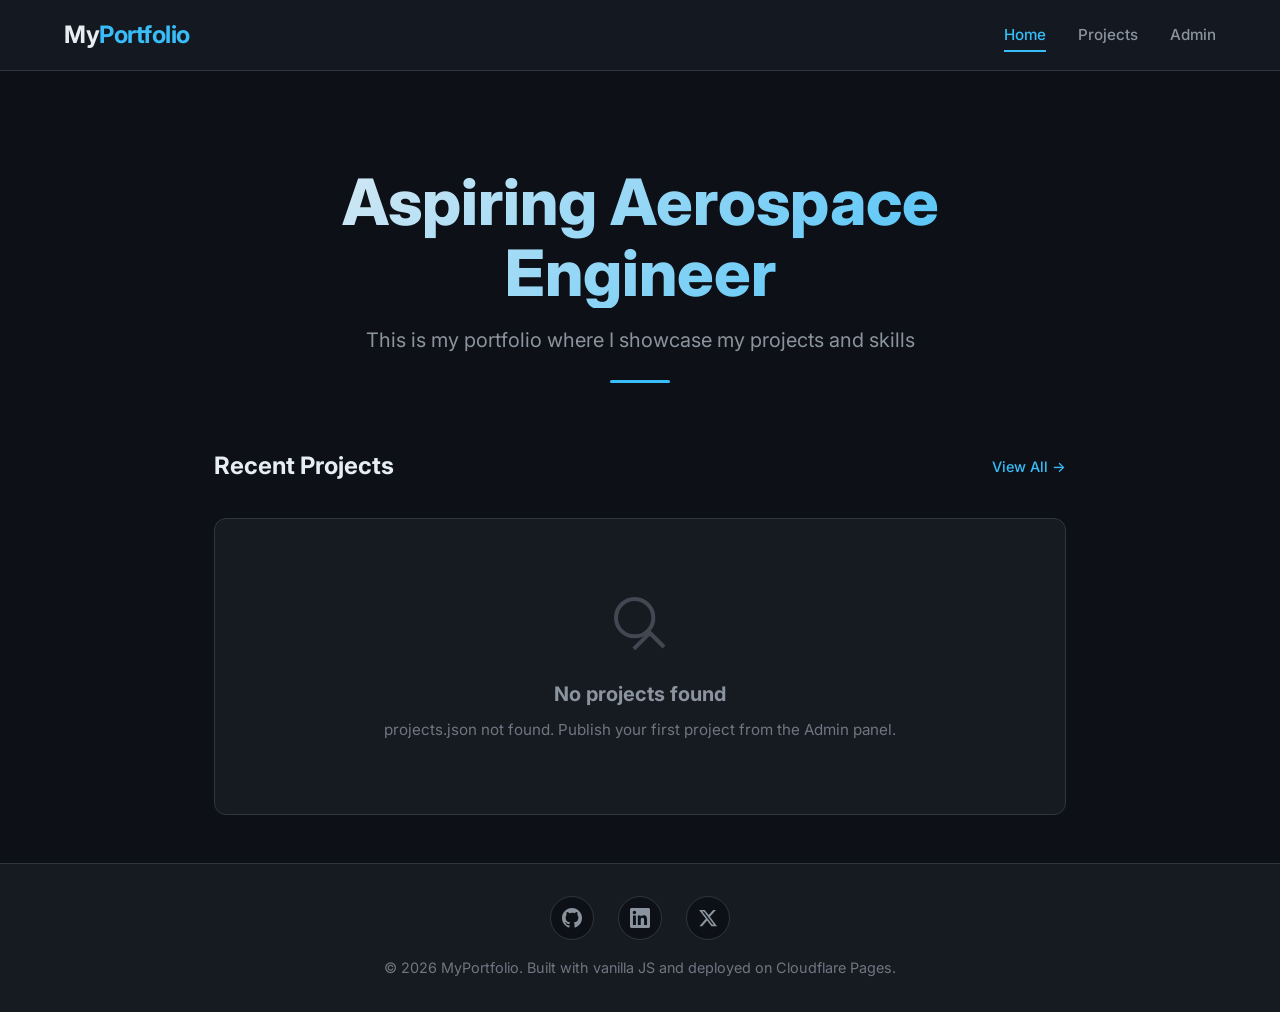
==== index.html @ 1c587518 "Add files via upload" ====
<!DOCTYPE html>
<html lang="en">
<head>
    <meta charset="UTF-8">
    <meta name="viewport" content="width=device-width, initial-scale=1.0">
    <meta name="description" content="Portfolio of a Full-Stack Developer">
    <title>MyPortfolio | Home</title>
    <link rel="preconnect" href="https://fonts.googleapis.com">
    <link rel="preconnect" href="https://fonts.gstatic.com" crossorigin>
    <link href="https://fonts.googleapis.com/css2?family=Inter:wght@400;500;600;700;800&display=swap" rel="stylesheet">
    <link rel="stylesheet" href="style.css">
</head>
<body>
    <header>
        <nav class="nav-container">
            <a href="index.html" class="logo">My<span>Portfolio</span></a>
            <button class="mobile-menu-btn" aria-label="Toggle menu" aria-expanded="false">
                <svg width="24" height="24" viewBox="0 0 24 24" fill="none" stroke="currentColor" stroke-width="2" aria-hidden="true">
                    <line x1="3" y1="6" x2="21" y2="6"></line>
                    <line x1="3" y1="12" x2="21" y2="12"></line>
                    <line x1="3" y1="18" x2="21" y2="18"></line>
                </svg>
            </button>
            <ul class="nav-links" id="navLinks">
                <li><a href="index.html" class="active">Home</a></li>
                <li><a href="projects.html">Projects</a></li>
                <li><a href="admin.html">Admin</a></li>
            </ul>
        </nav>
    </header>

    <main>
        <section class="hero" aria-labelledby="hero-title">
            <h1 id="hero-title">Aspiring Aerospace Engineer</h1>
            <p class="subtitle">This is my portfolio where I showcase my projects and skills
            </p>
            <div class="accent-line" aria-hidden="true"></div>
        </section>

        <section id="projects" aria-labelledby="projects-title">
            <div class="section-header">
                <h2 id="projects-title">Recent Projects</h2>
                <a href="projects.html" class="view-all">View All →</a>
            </div>
            <div class="projects-grid" id="projectsGrid" role="list">
                <div class="project-card" role="listitem" style="grid-column: 1/-1; text-align: center;">
                    <div class="project-content">
                        <div class="empty-state" style="padding: 2rem;">
                            <svg viewBox="0 0 24 24" fill="none" stroke="currentColor" stroke-width="1.5" aria-hidden="true">
                                <path d="M21 21l-6-6m2-5a7 7 0 11-14 0 7 7 0 0114 0z"/>
                                <path d="M15.7 15.7l-6 6"/>
                            </svg>
                            <h3>No projects published yet</h3>
                            <p>Add your first project from the <a href="admin.html">Admin panel</a> to see it here.</p>
                        </div>
                    </div>
                </div>
            </div>
        </section>
    </main>

    <footer>
        <div class="footer-content">
            <div class="social-links">
                <a href="https://github.com" target="_blank" rel="noopener noreferrer" aria-label="GitHub">
                    <svg width="20" height="20" viewBox="0 0 24 24" fill="currentColor" aria-hidden="true"><path d="M12 0C5.374 0 0 5.373 0 12c0 5.302 3.438 9.8 8.207 11.387.599.111.793-.261.793-.577v-2.234c-3.338.726-4.033-1.416-4.033-1.416-.546-1.387-1.333-1.756-1.333-1.756-1.089-.745.083-.729.083-.729 1.205.084 1.839 1.237 1.839 1.237 1.07 1.834 2.807 1.304 3.492.997.107-.775.418-1.305.762-1.604-2.665-.305-5.467-1.334-5.467-5.931 0-1.311.469-2.381 1.236-3.221-.124-.305-.535-1.524.117-3.176 0 0 1.008-.322 3.301 1.23A11.509 11.509 0 0112 5.803c1.02.005 2.047.138 3.006.404 2.291-1.552 3.297-1.23 3.297-1.23.653 1.653.242 2.874.118 3.176.77.84 1.235 1.911 1.235 3.221 0 4.609-2.807 5.624-5.479 5.921.43.372.823 1.102.823 2.222v3.293c0 .319.192.694.801.576C20.566 21.797 24 17.3 24 12c0-6.627-5.373-12-12-12z"/></svg>
                </a>
                <a href="https://linkedin.com" target="_blank" rel="noopener noreferrer" aria-label="LinkedIn">
                    <svg width="20" height="20" viewBox="0 0 24 24" fill="currentColor" aria-hidden="true"><path d="M20.447 20.452h-3.554v-5.569c0-1.328-.027-3.037-1.852-3.037-1.853 0-2.136 1.445-2.136 2.939v5.667H9.351V9h3.414v1.561h.046c.477-.9 1.637-1.85 3.37-1.85 3.601 0 4.267 2.37 4.267 5.455v6.286zM5.337 7.433c-1.144 0-2.063-.926-2.063-2.065 0-1.138.92-2.063 2.063-2.063 1.14 0 2.064.925 2.064 2.063 0 1.139-.925 2.065-2.064 2.065zm1.782 13.019H3.555V9h3.564v11.452zM22.225 0H1.771C.792 0 0 .774 0 1.729v20.542C0 23.227.792 24 1.771 24h20.451C23.2 24 24 23.227 24 22.271V1.729C24 .774 23.2 0 22.222 0h.003z"/></svg>
                </a>
                <a href="https://twitter.com" target="_blank" rel="noopener noreferrer" aria-label="Twitter">
                    <svg width="20" height="20" viewBox="0 0 24 24" fill="currentColor" aria-hidden="true"><path d="M18.244 2.25h3.308l-7.227 8.26 8.502 11.24H16.17l-5.214-6.817L4.99 21.75H1.68l7.73-8.835L1.254 2.25H8.08l4.713 6.231zm-1.161 17.52h1.833L7.084 4.126H5.117z"/></svg>
                </a>
            </div>
            <p>&copy; 2026 MyPortfolio. Built with vanilla JS and deployed on Cloudflare Pages.</p>
        </div>
    </footer>

    <script>
        const mobileMenuBtn = document.querySelector('.mobile-menu-btn');
        const navLinks = document.getElementById('navLinks');

        mobileMenuBtn.addEventListener('click', () => {
            const isOpen = navLinks.classList.toggle('open');
            mobileMenuBtn.setAttribute('aria-expanded', isOpen);
        });

        navLinks.querySelectorAll('a').forEach(link => {
            link.addEventListener('click', () => {
                navLinks.classList.remove('open');
                mobileMenuBtn.setAttribute('aria-expanded', 'false');
            });
        });

        async function loadProjects(limit = 3) {
            const grid = document.getElementById('projectsGrid');
            try {
                const response = await fetch('projects.json');
                
                if (!response.ok) {
                    if (response.status === 404) {
                        showEmptyState(grid, 'projects.json not found. Publish your first project from the Admin panel.');
                    } else {
                        throw new Error(`HTTP ${response.status}`);
                    }
                    return;
                }

                const projects = await response.json();

                if (!Array.isArray(projects) || !projects.length) {
                    showEmptyState(grid, 'No projects published yet. Add your first project from the <a href="admin.html">Admin panel</a>.');
                    return;
                }

                const displayProjects = projects.slice(0, limit);
                grid.innerHTML = displayProjects.map(project => `
                    <article class="project-card" role="listitem">
                        ${project.image ? `<img src="${escapeHtml(project.image)}" alt="" class="project-image">` : ''}
                        <div class="project-content">
                            <div class="project-meta">
                                <span class="project-date">Published on ${formatDate(project.date)}</span>
                            </div>
                            <h3 class="project-title">
                                <a href="project.html?slug=${encodeURIComponent(slugify(project.title))}">${escapeHtml(project.title)}</a>
                            </h3>
                            <p class="project-excerpt">${truncateHtml(project.content, 150)}</p>
                        </div>
                    </article>
                `).join('');
            } catch (error) {
                console.error('Error loading projects:', error);
                showEmptyState(grid, `Failed to load projects: ${escapeHtml(error.message)}`);
            }
        }

        function showEmptyState(grid, message) {
            grid.innerHTML = `
                <div class="project-card" role="listitem" style="grid-column: 1/-1;">
                    <div class="project-content">
                        <div class="empty-state">
                            <svg viewBox="0 0 24 24" fill="none" stroke="currentColor" stroke-width="1.5" aria-hidden="true">
                                <path d="M21 21l-6-6m2-5a7 7 0 11-14 0 7 7 0 0114 0z"/>
                                <path d="M15.7 15.7l-6 6"/>
                            </svg>
                            <h3>No projects found</h3>
                            <p>${message}</p>
                        </div>
                    </div>
                </div>
            `;
        }

        function formatDate(dateString) {
            const date = new Date(dateString);
            return date.toLocaleDateString('en-US', {
                year: 'numeric',
                month: 'long',
                day: 'numeric'
            });
        }

        function escapeHtml(text) {
            const div = document.createElement('div');
            div.textContent = text;
            return div.innerHTML;
        }

        function truncateHtml(html, maxLength) {
            const div = document.createElement('div');
            div.innerHTML = html;
            const text = div.textContent || div.innerText || '';
            if (text.length <= maxLength) return html;
            return text.substring(0, maxLength).trim() + '...';
        }

        function slugify(text) {
            return text.toLowerCase()
                .trim()
                .replace(/[^\w\s-]/g, '')
                .replace(/[\s_-]+/g, '-')
                .replace(/^-+|-+$/g, '');
        }

        loadProjects();
    </script>
</body>
</html>
---- style.css ----
:root {
    --bg-main: #0d1117;
    --bg-card: #161b22;
    --bg-nav: #161b22;
    --accent: #38bdf8;
    --accent-hover: #0ea5e9;
    --text-primary: #e6edf3;
    --text-secondary: #8b949e;
    --text-muted: #6e7681;
    --border: #30363d;
    --shadow: rgba(0, 0, 0, 0.4);
    --success: #3fb950;
    --error: #f85149;
    --warning: #d29922;
}

* {
    margin: 0;
    padding: 0;
    box-sizing: border-box;
}

html {
    scroll-behavior: smooth;
}

body {
    font-family: 'Inter', -apple-system, BlinkMacSystemFont, 'Segoe UI', Roboto, sans-serif;
    background: var(--bg-main);
    color: var(--text-primary);
    line-height: 1.6;
    min-height: 100vh;
    display: flex;
    flex-direction: column;
}

a {
    color: var(--accent);
    text-decoration: none;
    transition: color 0.2s ease;
}

a:hover {
    color: var(--accent-hover);
}

img {
    max-width: 100%;
    height: auto;
    display: block;
}

header {
    position: sticky;
    top: 0;
    z-index: 100;
    background: rgba(22, 27, 34, 0.95);
    backdrop-filter: blur(10px);
    border-bottom: 1px solid var(--border);
}

.nav-container {
    max-width: 1200px;
    margin: 0 auto;
    padding: 1rem 1.5rem;
    display: flex;
    justify-content: space-between;
    align-items: center;
}

.logo {
    font-size: 1.5rem;
    font-weight: 700;
    color: var(--text-primary);
    letter-spacing: -0.02em;
}

.logo span {
    color: var(--accent);
}

.nav-links {
    display: flex;
    gap: 2rem;
    list-style: none;
}

.nav-links a {
    color: var(--text-secondary);
    font-weight: 500;
    font-size: 0.95rem;
    padding: 0.5rem 0;
    position: relative;
}

.nav-links a::after {
    content: '';
    position: absolute;
    bottom: 0;
    left: 0;
    width: 0;
    height: 2px;
    background: var(--accent);
    transition: width 0.2s ease;
}

.nav-links a:hover::after,
.nav-links a.active::after {
    width: 100%;
}

.nav-links a:hover,
.nav-links a.active {
    color: var(--accent);
}

.mobile-menu-btn {
    display: none;
    background: none;
    border: none;
    color: var(--text-primary);
    font-size: 1.5rem;
    cursor: pointer;
}

main {
    flex: 1;
    max-width: 900px;
    margin: 0 auto;
    padding: 3rem 1.5rem;
    width: 100%;
}

.hero {
    text-align: center;
    padding: 3rem 1rem;
    margin-bottom: 1rem;
}

.hero h1 {
    font-size: clamp(2.5rem, 5vw, 4rem);
    font-weight: 800;
    line-height: 1.1;
    margin-bottom: 1rem;
    background: linear-gradient(135deg, var(--text-primary) 0%, var(--accent) 100%);
    -webkit-background-clip: text;
    -webkit-text-fill-color: transparent;
    background-clip: text;
}

.hero .subtitle {
    font-size: 1.25rem;
    color: var(--text-secondary);
    max-width: 600px;
    margin: 0 auto;
}

.hero .accent-line {
    width: 60px;
    height: 3px;
    background: var(--accent);
    margin: 1.5rem auto 0;
    border-radius: 2px;
}

.section-header {
    display: flex;
    justify-content: space-between;
    align-items: center;
    margin-bottom: 2rem;
    flex-wrap: wrap;
    gap: 1rem;
}

.section-header h2 {
    font-size: 1.5rem;
    font-weight: 700;
}

.section-header .view-all {
    font-size: 0.9rem;
    font-weight: 500;
}

.projects-grid {
    display: grid;
    grid-template-columns: repeat(auto-fill, minmax(350px, 1fr));
    gap: 1.5rem;
}

.project-card {
    background: var(--bg-card);
    border: 1px solid var(--border);
    border-radius: 12px;
    overflow: hidden;
    transition: transform 0.2s ease, box-shadow 0.2s ease, border-color 0.2s ease;
}

.project-card:hover {
    transform: translateY(-4px);
    box-shadow: 0 20px 40px var(--shadow);
    border-color: var(--accent);
}

.project-image {
    width: 100%;
    height: 200px;
    object-fit: cover;
    background: var(--border);
}

.project-content {
    padding: 1.5rem;
}

.project-meta {
    display: flex;
    justify-content: space-between;
    align-items: center;
    margin-bottom: 0.75rem;
    font-size: 0.85rem;
    color: var(--text-muted);
}

.project-title {
    font-size: 1.25rem;
    font-weight: 600;
    margin-bottom: 0.75rem;
    color: var(--text-primary);
}

.project-title a {
    color: inherit;
    text-decoration: none;
}

.project-title a:hover {
    color: var(--accent);
}

.project-excerpt {
    color: var(--text-secondary);
    font-size: 0.95rem;
    line-height: 1.7;
    display: -webkit-box;
    -webkit-line-clamp: 3;
    -webkit-box-orient: vertical;
    overflow: hidden;
}

.project-full-content {
    margin-top: 1rem;
    padding-top: 1rem;
    border-top: 1px solid var(--border);
    color: var(--text-secondary);
    line-height: 1.8;
}

.project-full-content img {
    max-width: 100%;
    border-radius: 8px;
    margin: 1rem 0;
}

.project-full-content video {
    max-width: 100%;
    border-radius: 8px;
    margin: 1rem 0;
}

.project-full-content iframe {
    max-width: 100%;
    border-radius: 8px;
    margin: 1rem 0;
}

.project-full-content p {
    margin-bottom: 1rem;
}

.project-full-content h1,
.project-full-content h2,
.project-full-content h3 {
    margin: 1.5rem 0 0.75rem;
    color: var(--text-primary);
}

.project-full-content ul,
.project-full-content ol {
    margin: 1rem 0;
    padding-left: 1.5rem;
}

.project-full-content blockquote {
    border-left: 3px solid var(--accent);
    padding-left: 1rem;
    margin: 1rem 0;
    color: var(--text-secondary);
    font-style: italic;
}

.project-full-content code {
    background: var(--bg-main);
    padding: 0.2rem 0.4rem;
    border-radius: 4px;
    font-size: 0.9em;
}

.project-full-content pre {
    background: var(--bg-main);
    padding: 1rem;
    border-radius: 8px;
    overflow-x: auto;
    margin: 1rem 0;
}

.project-full-content pre code {
    background: none;
    padding: 0;
}

.empty-state {
    grid-column: 1 / -1;
    text-align: center;
    padding: 3rem 2rem;
    color: var(--text-muted);
}

.empty-state svg {
    width: 64px;
    height: 64px;
    margin-bottom: 1rem;
    opacity: 0.5;
}

.empty-state h3 {
    font-size: 1.25rem;
    margin-bottom: 0.5rem;
    color: var(--text-secondary);
}

.empty-state p {
    font-size: 0.95rem;
}

footer {
    background: var(--bg-nav);
    border-top: 1px solid var(--border);
    padding: 2rem 1.5rem;
    text-align: center;
}

.footer-content {
    max-width: 1200px;
    margin: 0 auto;
}

.social-links {
    display: flex;
    justify-content: center;
    gap: 1.5rem;
    margin-bottom: 1rem;
}

.social-links a {
    width: 44px;
    height: 44px;
    display: flex;
    align-items: center;
    justify-content: center;
    background: var(--bg-main);
    border: 1px solid var(--border);
    border-radius: 50%;
    color: var(--text-secondary);
    transition: all 0.2s ease;
}

.social-links a:hover {
    background: var(--accent);
    border-color: var(--accent);
    color: var(--bg-main);
    transform: translateY(-2px);
}

footer p {
    color: var(--text-muted);
    font-size: 0.9rem;
}

.admin-body {
    background: var(--bg-main);
    min-height: 100vh;
}

.admin-header {
    background: var(--bg-nav);
    border-bottom: 1px solid var(--border);
    padding: 1rem 1.5rem;
    position: sticky;
    top: 0;
    z-index: 100;
}

.admin-header .nav-container {
    max-width: 900px;
}

.admin-main {
    max-width: 900px;
    margin: 0 auto;
    padding: 2rem 1.5rem;
}

.admin-section {
    background: var(--bg-card);
    border: 1px solid var(--border);
    border-radius: 12px;
    padding: 2rem;
    margin-bottom: 1.5rem;
}

.admin-section h2 {
    font-size: 1.5rem;
    font-weight: 600;
    margin-bottom: 1.5rem;
    display: flex;
    align-items: center;
    gap: 0.75rem;
}

.admin-section h2::before {
    content: '';
    width: 4px;
    height: 24px;
    background: var(--accent);
    border-radius: 2px;
}

.form-group {
    margin-bottom: 1.25rem;
}

.form-group label {
    display: block;
    margin-bottom: 0.5rem;
    font-weight: 500;
    color: var(--text-primary);
    font-size: 0.95rem;
}

.form-group input[type="text"],
.form-group input[type="password"],
.form-group textarea {
    width: 100%;
    padding: 0.875rem 1rem;
    background: var(--bg-main);
    border: 1px solid var(--border);
    border-radius: 8px;
    color: var(--text-primary);
    font-size: 1rem;
    font-family: inherit;
    transition: border-color 0.2s ease, box-shadow 0.2s ease;
}

.form-group input:focus,
.form-group textarea:focus {
    outline: none;
    border-color: var(--accent);
    box-shadow: 0 0 0 3px rgba(56, 189, 248, 0.15);
}

.form-group input::placeholder,
.form-group textarea::placeholder {
    color: var(--text-muted);
}

.form-row {
    display: grid;
    grid-template-columns: 1fr 1fr;
    gap: 1rem;
}

.btn {
    display: inline-flex;
    align-items: center;
    justify-content: center;
    gap: 0.5rem;
    padding: 0.875rem 1.5rem;
    border: none;
    border-radius: 8px;
    font-size: 1rem;
    font-weight: 600;
    cursor: pointer;
    transition: all 0.2s ease;
    font-family: inherit;
}

.btn-primary {
    background: var(--accent);
    color: var(--bg-main);
}

.btn-primary:hover:not(:disabled) {
    background: var(--accent-hover);
    transform: translateY(-1px);
}

.btn-secondary {
    background: var(--bg-main);
    color: var(--text-primary);
    border: 1px solid var(--border);
}

.btn-secondary:hover:not(:disabled) {
    background: var(--border);
}

.btn:disabled {
    opacity: 0.6;
    cursor: not-allowed;
    transform: none;
}

.btn-sm {
    padding: 0.625rem 1rem;
    font-size: 0.875rem;
}

.status-message {
    padding: 1rem 1.25rem;
    border-radius: 8px;
    margin-bottom: 1.5rem;
    display: none;
    align-items: center;
    gap: 0.75rem;
    font-weight: 500;
}

.status-message.show {
    display: flex;
}

.status-success {
    background: rgba(63, 185, 80, 0.15);
    border: 1px solid var(--success);
    color: var(--success);
}

.status-error {
    background: rgba(248, 81, 73, 0.15);
    border: 1px solid var(--error);
    color: var(--error);
}

.status-info {
    background: rgba(56, 189, 248, 0.15);
    border: 1px solid var(--accent);
    color: var(--accent);
}

.status-warning {
    background: rgba(210, 153, 34, 0.15);
    border: 1px solid var(--warning);
    color: var(--warning);
}

.spinner {
    width: 18px;
    height: 18px;
    border: 2px solid currentColor;
    border-right-color: transparent;
    border-radius: 50%;
    animation: spin 0.8s linear infinite;
}

@keyframes spin {
    to { transform: rotate(360deg); }
}

.tox-tinymce {
    border: 1px solid var(--border) !important;
    border-radius: 8px !important;
    background: var(--bg-main) !important;
}

.tox .toolbar {
    background: var(--bg-nav) !important;
    border-bottom: 1px solid var(--border) !important;
}

.tox .toolbar button {
    color: var(--text-primary) !important;
}

.tox .toolbar button:hover {
    background: var(--border) !important;
}

.tox .toolbar button:focus {
    box-shadow: 0 0 0 2px var(--accent) !important;
}

.tox .tox-edit-area__iframe {
    background: var(--bg-main) !important;
}

.tox-statusbar {
    background: var(--bg-nav) !important;
    border-top: 1px solid var(--border) !important;
}

.tox-statusbar a,
.tox-statusbar span {
    color: var(--text-secondary) !important;
}

.tox .tox-dialog {
    background: var(--bg-card) !important;
    border: 1px solid var(--border) !important;
}

.tox .tox-dialog__header {
    background: var(--bg-nav) !important;
    border-bottom: 1px solid var(--border) !important;
}

.tox .tox-dialog__body {
    background: var(--bg-card) !important;
}

.tox .tox-dialog__footer {
    background: var(--bg-nav) !important;
    border-top: 1px solid var(--border) !important;
}

.tox .tox-textfield,
.tox .tox-listboxfield select {
    background: var(--bg-main) !important;
    border: 1px solid var(--border) !important;
    color: var(--text-primary) !important;
}

.tox .tox-button--primary {
    background: var(--accent) !important;
    color: var(--bg-main) !important;
    border: none !important;
}

.tox .tox-button--primary:hover {
    background: var(--accent-hover) !important;
}

.tox .tox-menu {
    background: var(--bg-card) !important;
    border: 1px solid var(--border) !important;
}

.tox .tox-collection__item {
    color: var(--text-primary) !important;
}

.tox .tox-collection__item:hover {
    background: var(--border) !important;
}

.login-form {
    max-width: 450px;
    margin: 0 auto;
}

.login-form .form-group {
    margin-bottom: 1rem;
}

.login-form .btn {
    width: 100%;
    margin-top: 0.5rem;
}

.project-list {
    display: flex;
    flex-direction: column;
    gap: 0.75rem;
}

.project-list-item {
    display: flex;
    justify-content: space-between;
    align-items: center;
    padding: 1rem;
    background: var(--bg-main);
    border: 1px solid var(--border);
    border-radius: 8px;
    transition: border-color 0.2s ease;
}

.project-list-item:hover {
    border-color: var(--accent);
}

.project-list-info h4 {
    font-size: 1rem;
    font-weight: 600;
    margin-bottom: 0.25rem;
}

.project-list-info .project-date {
    font-size: 0.8rem;
    color: var(--text-muted);
}

.project-list-actions {
    display: flex;
    gap: 0.5rem;
}

@media (max-width: 768px) {
    .nav-links {
        position: absolute;
        top: 100%;
        left: 0;
        right: 0;
        background: var(--bg-nav);
        flex-direction: column;
        padding: 1rem;
        border-bottom: 1px solid var(--border);
        display: none;
        gap: 0.5rem;
    }

    .nav-links.open {
        display: flex;
    }

    .mobile-menu-btn {
        display: block;
    }

    .hero {
        padding: 2rem 1rem;
    }

    .form-row {
        grid-template-columns: 1fr;
    }

    .projects-grid {
        grid-template-columns: 1fr;
    }

    .admin-section {
        padding: 1.5rem;
    }

    .project-list-item {
        flex-direction: column;
        align-items: flex-start;
        gap: 1rem;
    }

    .project-list-actions {
        width: 100%;
        justify-content: flex-end;
    }
}

@media (max-width: 480px) {
    .nav-container {
        padding: 1rem;
    }

    main,
    .admin-main {
        padding: 1.5rem 1rem;
    }

    .admin-section {
        padding: 1.25rem;
    }
}

::-webkit-scrollbar {
    width: 8px;
    height: 8px;
}

::-webkit-scrollbar-track {
    background: var(--bg-main);
}

::-webkit-scrollbar-thumb {
    background: var(--border);
    border-radius: 4px;
}

::-webkit-scrollbar-thumb:hover {
    background: var(--text-muted);
}

/* Project Detail Page */
.project-detail {
    max-width: 800px;
    margin: 0 auto;
}

.project-detail-header {
    margin-bottom: 2rem;
}

.back-link {
    display: inline-flex;
    align-items: center;
    gap: 0.5rem;
    color: var(--text-secondary);
    font-size: 0.9rem;
    font-weight: 500;
    margin-bottom: 1rem;
    transition: color 0.2s ease;
}

.back-link:hover {
    color: var(--accent);
}

.project-detail-title {
    font-size: clamp(2rem, 4vw, 3rem);
    font-weight: 800;
    line-height: 1.2;
    margin-bottom: 0.5rem;
    background: linear-gradient(135deg, var(--text-primary) 0%, var(--accent) 100%);
    -webkit-background-clip: text;
    -webkit-text-fill-color: transparent;
    background-clip: text;
}

.project-detail-date {
    color: var(--text-muted);
    font-size: 0.95rem;
}

.project-detail-content {
    color: var(--text-secondary);
    line-height: 1.8;
    font-size: 1.05rem;
}

.project-detail-content img {
    max-width: 100%;
    border-radius: 8px;
    margin: 1.5rem 0;
}

.project-detail-content video {
    max-width: 100%;
    border-radius: 8px;
    margin: 1.5rem 0;
}

.project-detail-content iframe {
    max-width: 100%;
    border-radius: 8px;
    margin: 1.5rem 0;
}

.project-detail-content p {
    margin-bottom: 1.25rem;
}

.project-detail-content h1,
.project-detail-content h2,
.project-detail-content h3 {
    margin: 2rem 0 1rem;
    color: var(--text-primary);
}

.project-detail-content ul,
.project-detail-content ol {
    margin: 1.25rem 0;
    padding-left: 1.5rem;
}

.project-detail-content blockquote {
    border-left: 3px solid var(--accent);
    padding-left: 1.25rem;
    margin: 1.5rem 0;
    color: var(--text-secondary);
    font-style: italic;
}

.project-detail-content code {
    background: var(--bg-main);
    padding: 0.2rem 0.4rem;
    border-radius: 4px;
    font-size: 0.9em;
}

.project-detail-content pre {
    background: var(--bg-main);
    padding: 1.25rem;
    border-radius: 8px;
    overflow-x: auto;
    margin: 1.5rem 0;
    border: 1px solid var(--border);
}

.project-detail-content pre code {
    background: none;
    padding: 0;
}
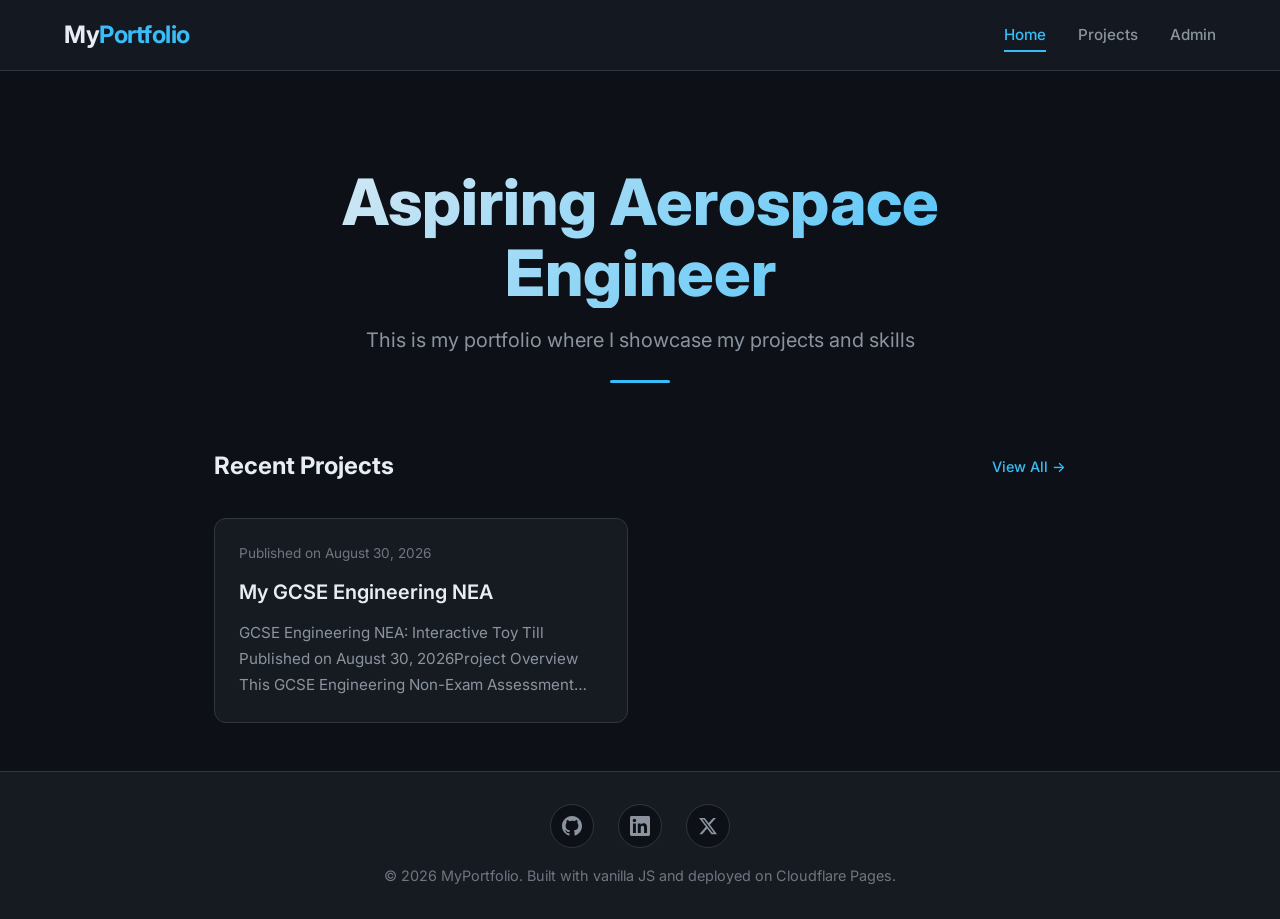
==== commit 84d2dd52: "Add folder-per-project structure with file uploads - Each project gets its own folder under projects" ====
--- a/index.html
+++ b/index.html
@@ -120,6 +120,7 @@
                         <div class="project-content">
                             <div class="project-meta">
                                 <span class="project-date">Published on ${formatDate(project.date)}</span>
+                                ${project.files && project.files.length ? `<span class="file-count" style="margin-left: 1rem; font-size: 0.8rem; color: var(--accent);">${project.files.length} file(s)</span>` : ''}
                             </div>
                             <h3 class="project-title">
                                 <a href="project.html?slug=${encodeURIComponent(slugify(project.title))}">${escapeHtml(project.title)}</a>
--- a/style.css
+++ b/style.css
@@ -906,4 +906,81 @@
 .project-detail-content pre code {
     background: none;
     padding: 0;
+}
+
+/* Project Files Section */
+.project-files {
+    margin-top: 3rem;
+    padding-top: 2rem;
+    border-top: 1px solid var(--border);
+}
+
+.project-files h3 {
+    color: var(--accent);
+    font-size: 1.25rem;
+    margin-bottom: 1.5rem;
+}
+
+.project-files .file-list {
+    display: flex;
+    flex-direction: column;
+    gap: 0.75rem;
+}
+
+.project-files .file-item {
+    display: flex;
+    align-items: center;
+    justify-content: space-between;
+    padding: 1rem;
+    background: var(--bg-card);
+    border: 1px solid var(--border);
+    border-radius: 8px;
+    text-decoration: none;
+    color: var(--text-primary);
+    transition: border-color 0.2s ease, background 0.2s ease;
+}
+
+.project-files .file-item:hover {
+    border-color: var(--accent);
+    background: var(--bg-nav);
+}
+
+.project-files .file-info {
+    display: flex;
+    align-items: center;
+    gap: 1rem;
+}
+
+.project-files .file-icon {
+    width: 40px;
+    height: 40px;
+    display: flex;
+    align-items: center;
+    justify-content: center;
+    background: var(--bg-main);
+    border-radius: 8px;
+    color: var(--accent);
+}
+
+.project-files .file-details {
+    display: flex;
+    flex-direction: column;
+}
+
+.project-files .file-name {
+    font-weight: 500;
+}
+
+.project-files .file-size {
+    font-size: 0.85rem;
+    color: var(--text-muted);
+}
+
+.project-files .file-item svg:last-child {
+    color: var(--text-muted);
+    transition: color 0.2s ease;
+}
+
+.project-files .file-item:hover svg:last-child {
+    color: var(--accent);
 }
